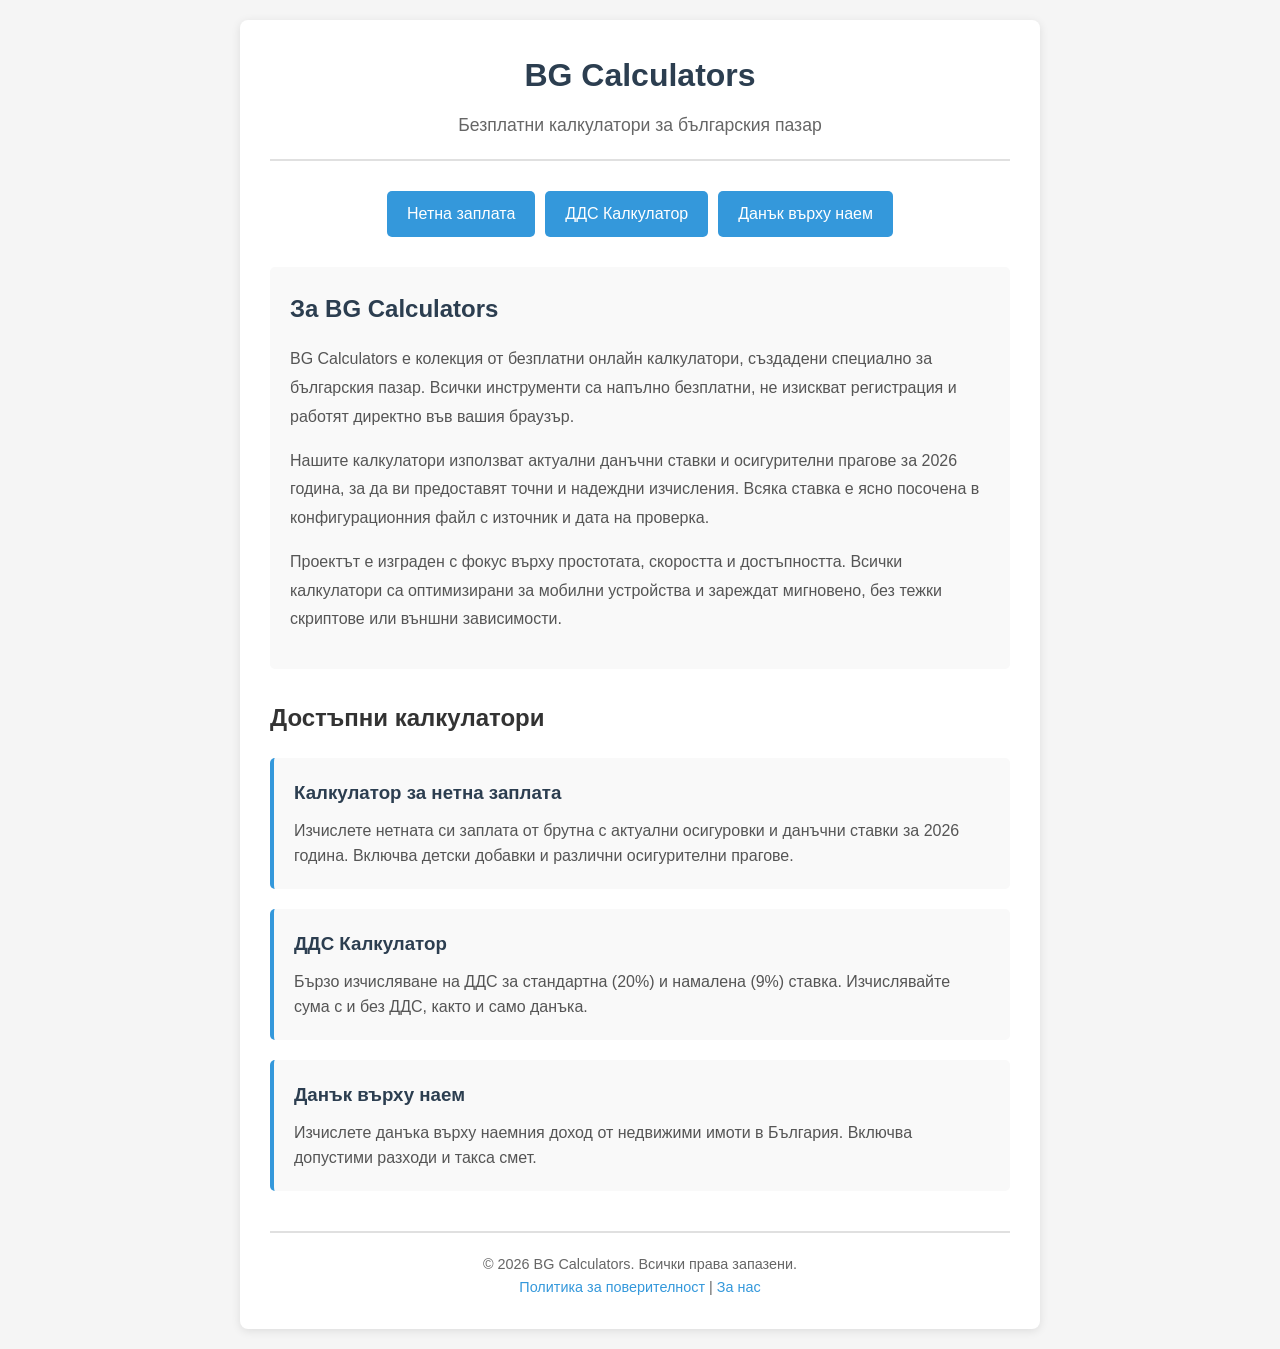
==== index.html @ 5e9a78ef "Initial commit: BG Calculators - Bulgarian tax calculators - Added 3 calculators: net salary, VAT, r" ====
<!DOCTYPE html>
<html lang="bg">
<head>
    <meta charset="UTF-8">
    <meta name="viewport" content="width=device-width, initial-scale=1.0">
    <title>BG Calculators - Безплатни онлайн калкулатори за България 2026 (€)</title>
    <meta name="description" content="Безплатни онлайн калкулатори за българския пазар в евро: нетна заплата от брутна, ДДС калкулатор, данък върху наем, осигуровки и други. Бързи, точни и актуални изчисления за 2026 година.">
    <link rel="stylesheet" href="css/style.css">
</head>
<body>
    <div class="container">
        <header>
            <h1>BG Calculators</h1>
            <p>Безплатни калкулатори за българския пазар</p>
        </header>

        <nav>
            <ul>
                <li><a href="calculators/net-salary.html">Нетна заплата</a></li>
                <li><a href="calculators/vat-calculator.html">ДДС Калкулатор</a></li>
                <li><a href="calculators/rent-tax-calculator.html">Данък върху наем</a></li>
            </ul>
        </nav>

        <section class="content">
            <h2>За BG Calculators</h2>
            <p>
                BG Calculators е колекция от безплатни онлайн калкулатори, създадени специално за българския пазар. Всички инструменти са напълно безплатни, не изискват регистрация и работят директно във вашия браузър.
            </p>
            <p>
                Нашите калкулатори използват актуални данъчни ставки и осигурителни прагове за 2026 година, за да ви предоставят точни и надеждни изчисления. Всяка ставка е ясно посочена в конфигурационния файл с източник и дата на проверка.
            </p>
            <p>
                Проектът е изграден с фокус върху простотата, скоростта и достъпността. Всички калкулатори са оптимизирани за мобилни устройства и зареждат мигновено, без тежки скриптове или външни зависимости.
            </p>
        </section>

        <section>
            <h2>Достъпни калкулатори</h2>

            <div class="calculator-card">
                <h3><a href="calculators/net-salary.html">Калкулатор за нетна заплата</a></h3>
                <p>Изчислете нетната си заплата от брутна с актуални осигуровки и данъчни ставки за 2026 година. Включва детски добавки и различни осигурителни прагове.</p>
            </div>

            <div class="calculator-card">
                <h3><a href="calculators/vat-calculator.html">ДДС Калкулатор</a></h3>
                <p>Бързо изчисляване на ДДС за стандартна (20%) и намалена (9%) ставка. Изчислявайте сума с и без ДДС, както и само данъка.</p>
            </div>

            <div class="calculator-card">
                <h3><a href="calculators/rent-tax-calculator.html">Данък върху наем</a></h3>
                <p>Изчислете данъка върху наемния доход от недвижими имоти в България. Включва допустими разходи и такса смет.</p>
            </div>
        </section>

        <footer>
            <p>&copy; 2026 BG Calculators. Всички права запазени.</p>
            <p>
                <a href="privacy.html">Политика за поверителност</a> |
                <a href="about.html">За нас</a>
            </p>
        </footer>
    </div>

    <style>
        .calculator-card {
            margin: 20px 0;
            padding: 20px;
            background: #f9f9f9;
            border-radius: 5px;
            border-left: 4px solid #3498db;
        }

        .calculator-card h3 {
            margin-bottom: 10px;
        }

        .calculator-card h3 a {
            color: #2c3e50;
            text-decoration: none;
        }

        .calculator-card h3 a:hover {
            color: #3498db;
        }

        .calculator-card p {
            color: #555;
        }
    </style>
</body>
</html>
---- css/style.css ----
/**
 * Global styles for BG Calculators
 * Mobile-first, responsive design
 */

/* Reset and base styles */
* {
    margin: 0;
    padding: 0;
    box-sizing: border-box;
}

body {
    font-family: -apple-system, BlinkMacSystemFont, 'Segoe UI', Roboto, 'Helvetica Neue', Arial, sans-serif;
    line-height: 1.6;
    color: #333;
    background: #f5f5f5;
    padding: 20px;
}

/* Container */
.container {
    max-width: 800px;
    margin: 0 auto;
    background: white;
    padding: 30px;
    border-radius: 8px;
    box-shadow: 0 2px 10px rgba(0,0,0,0.1);
}

/* Header */
header {
    text-align: center;
    margin-bottom: 30px;
    padding-bottom: 20px;
    border-bottom: 2px solid #e0e0e0;
}

header h1 {
    color: #2c3e50;
    font-size: 2em;
    margin-bottom: 10px;
}

header p {
    color: #666;
    font-size: 1.1em;
}

/* Navigation */
nav {
    margin: 20px 0;
}

nav ul {
    list-style: none;
    display: flex;
    flex-wrap: wrap;
    gap: 10px;
    justify-content: center;
}

nav li a {
    display: block;
    padding: 10px 20px;
    background: #3498db;
    color: white;
    text-decoration: none;
    border-radius: 5px;
    transition: background 0.3s;
}

nav li a:hover {
    background: #2980b9;
}

/* Calculator form */
.calculator-form {
    margin: 30px 0;
}

.form-group {
    margin-bottom: 20px;
}

.form-group label {
    display: block;
    margin-bottom: 8px;
    font-weight: 600;
    color: #2c3e50;
}

.form-group input,
.form-group select {
    width: 100%;
    padding: 12px;
    border: 2px solid #ddd;
    border-radius: 5px;
    font-size: 16px;
    transition: border-color 0.3s;
}

.form-group input:focus,
.form-group select:focus {
    outline: none;
    border-color: #3498db;
}

.form-group input[type="number"] {
    -moz-appearance: textfield;
}

.form-group input[type="number"]::-webkit-outer-spin-button,
.form-group input[type="number"]::-webkit-inner-spin-button {
    -webkit-appearance: none;
    margin: 0;
}

/* Buttons */
button {
    display: block;
    width: 100%;
    padding: 15px;
    background: #27ae60;
    color: white;
    border: none;
    border-radius: 5px;
    font-size: 18px;
    font-weight: 600;
    cursor: pointer;
    transition: background 0.3s;
}

button:hover {
    background: #219150;
}

button:active {
    transform: translateY(1px);
}

/* Error messages */
.error {
    color: #e74c3c;
    font-size: 14px;
    margin-top: 5px;
    display: none;
}

/* Results section */
.results {
    margin: 30px 0;
    padding: 20px;
    background: #ecf0f1;
    border-radius: 5px;
    display: none;
}

.results.visible {
    display: block;
}

.results h2 {
    color: #2c3e50;
    margin-bottom: 15px;
}

.result-row {
    display: flex;
    justify-content: space-between;
    padding: 10px 0;
    border-bottom: 1px solid #d0d0d0;
}

.result-row:last-child {
    border-bottom: none;
}

.result-row.total {
    font-weight: 700;
    font-size: 1.2em;
    color: #27ae60;
    border-top: 2px solid #2c3e50;
    margin-top: 10px;
    padding-top: 15px;
}

.result-label {
    color: #555;
}

.result-value {
    font-weight: 600;
    color: #2c3e50;
}

/* Examples section */
.examples {
    margin: 30px 0;
    padding: 20px;
    background: #fff9e6;
    border-left: 4px solid #f39c12;
    border-radius: 5px;
}

.examples h3 {
    color: #d35400;
    margin-bottom: 15px;
}

.example {
    margin: 15px 0;
    padding: 10px;
    background: white;
    border-radius: 5px;
}

.example h4 {
    color: #2c3e50;
    margin-bottom: 8px;
}

.example p {
    color: #555;
    font-size: 0.95em;
}

/* Content section */
.content {
    margin: 30px 0;
    padding: 20px;
    background: #f9f9f9;
    border-radius: 5px;
    line-height: 1.8;
}

.content h2 {
    color: #2c3e50;
    margin-bottom: 15px;
}

.content p {
    color: #555;
    margin-bottom: 15px;
}

/* FAQ section */
.faq {
    margin: 30px 0;
}

.faq h2 {
    color: #2c3e50;
    margin-bottom: 20px;
}

.faq-item {
    margin-bottom: 20px;
    padding: 15px;
    background: #f9f9f9;
    border-radius: 5px;
}

.faq-item h3 {
    color: #3498db;
    margin-bottom: 10px;
    font-size: 1.1em;
}

.faq-item p {
    color: #555;
    line-height: 1.7;
}

/* Footer */
footer {
    margin-top: 40px;
    padding-top: 20px;
    border-top: 2px solid #e0e0e0;
    text-align: center;
    color: #666;
    font-size: 0.9em;
}

footer a {
    color: #3498db;
    text-decoration: none;
}

footer a:hover {
    text-decoration: underline;
}

/* Responsive */
@media (max-width: 600px) {
    body {
        padding: 10px;
    }

    .container {
        padding: 20px;
    }

    header h1 {
        font-size: 1.5em;
    }

    nav ul {
        flex-direction: column;
    }

    .result-row {
        flex-direction: column;
        gap: 5px;
    }
}
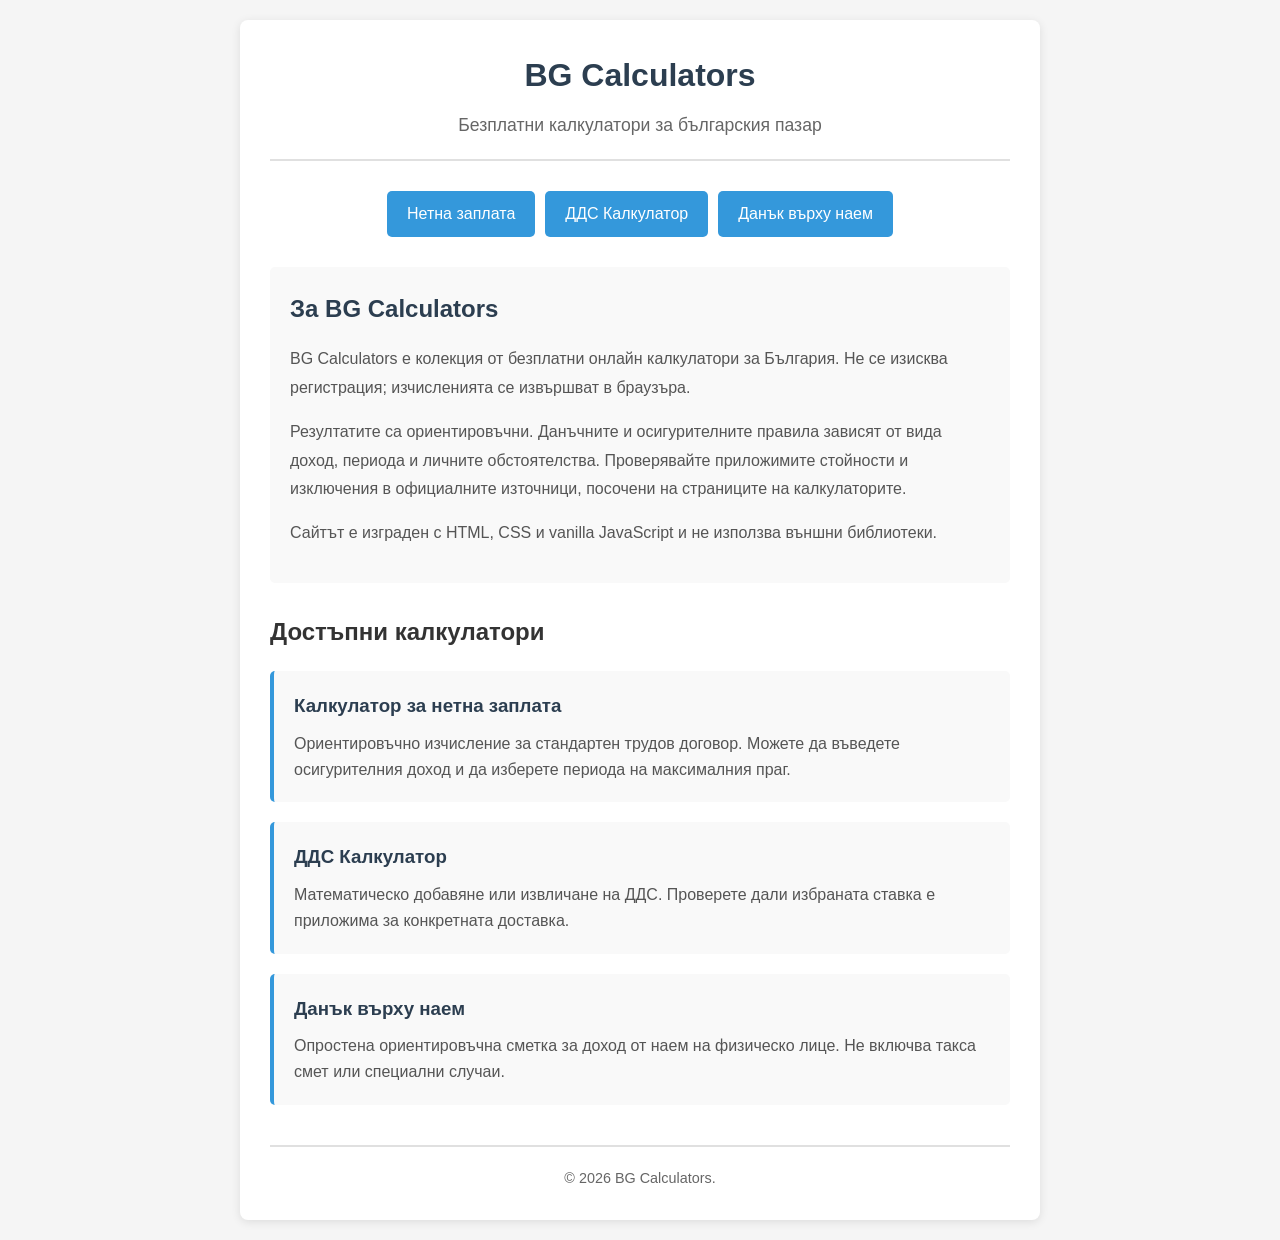
==== commit e5dabee6: "Fix calculator rates and site content" ====
--- a/index.html
+++ b/index.html
@@ -3,8 +3,8 @@
 <head>
     <meta charset="UTF-8">
     <meta name="viewport" content="width=device-width, initial-scale=1.0">
-    <title>BG Calculators - Безплатни онлайн калкулатори за България 2026 (€)</title>
-    <meta name="description" content="Безплатни онлайн калкулатори за българския пазар в евро: нетна заплата от брутна, ДДС калкулатор, данък върху наем, осигуровки и други. Бързи, точни и актуални изчисления за 2026 година.">
+    <title>BG Calculators — безплатни калкулатори за България</title>
+    <meta name="description" content="Безплатни калкулатори в евро за нетна заплата, ДДС и доход от наем в България. Резултатите са ориентировъчни и зависят от конкретния случай.">
     <link rel="stylesheet" href="css/style.css">
 </head>
 <body>
@@ -25,13 +25,13 @@
         <section class="content">
             <h2>За BG Calculators</h2>
             <p>
-                BG Calculators е колекция от безплатни онлайн калкулатори, създадени специално за българския пазар. Всички инструменти са напълно безплатни, не изискват регистрация и работят директно във вашия браузър.
+                BG Calculators е колекция от безплатни онлайн калкулатори за България. Не се изисква регистрация; изчисленията се извършват в браузъра.
             </p>
             <p>
-                Нашите калкулатори използват актуални данъчни ставки и осигурителни прагове за 2026 година, за да ви предоставят точни и надеждни изчисления. Всяка ставка е ясно посочена в конфигурационния файл с източник и дата на проверка.
+                Резултатите са ориентировъчни. Данъчните и осигурителните правила зависят от вида доход, периода и личните обстоятелства. Проверявайте приложимите стойности и изключения в официалните източници, посочени на страниците на калкулаторите.
             </p>
             <p>
-                Проектът е изграден с фокус върху простотата, скоростта и достъпността. Всички калкулатори са оптимизирани за мобилни устройства и зареждат мигновено, без тежки скриптове или външни зависимости.
+                Сайтът е изграден с HTML, CSS и vanilla JavaScript и не използва външни библиотеки.
             </p>
         </section>
 
@@ -40,26 +40,22 @@
 
             <div class="calculator-card">
                 <h3><a href="calculators/net-salary.html">Калкулатор за нетна заплата</a></h3>
-                <p>Изчислете нетната си заплата от брутна с актуални осигуровки и данъчни ставки за 2026 година. Включва детски добавки и различни осигурителни прагове.</p>
+                <p>Ориентировъчно изчисление за стандартен трудов договор. Можете да въведете осигурителния доход и да изберете периода на максималния праг.</p>
             </div>
 
             <div class="calculator-card">
                 <h3><a href="calculators/vat-calculator.html">ДДС Калкулатор</a></h3>
-                <p>Бързо изчисляване на ДДС за стандартна (20%) и намалена (9%) ставка. Изчислявайте сума с и без ДДС, както и само данъка.</p>
+                <p>Математическо добавяне или извличане на ДДС. Проверете дали избраната ставка е приложима за конкретната доставка.</p>
             </div>
 
             <div class="calculator-card">
                 <h3><a href="calculators/rent-tax-calculator.html">Данък върху наем</a></h3>
-                <p>Изчислете данъка върху наемния доход от недвижими имоти в България. Включва допустими разходи и такса смет.</p>
+                <p>Опростена ориентировъчна сметка за доход от наем на физическо лице. Не включва такса смет или специални случаи.</p>
             </div>
         </section>
 
         <footer>
-            <p>&copy; 2026 BG Calculators. Всички права запазени.</p>
-            <p>
-                <a href="privacy.html">Политика за поверителност</a> |
-                <a href="about.html">За нас</a>
-            </p>
+            <p>&copy; 2026 BG Calculators.</p>
         </footer>
     </div>
 
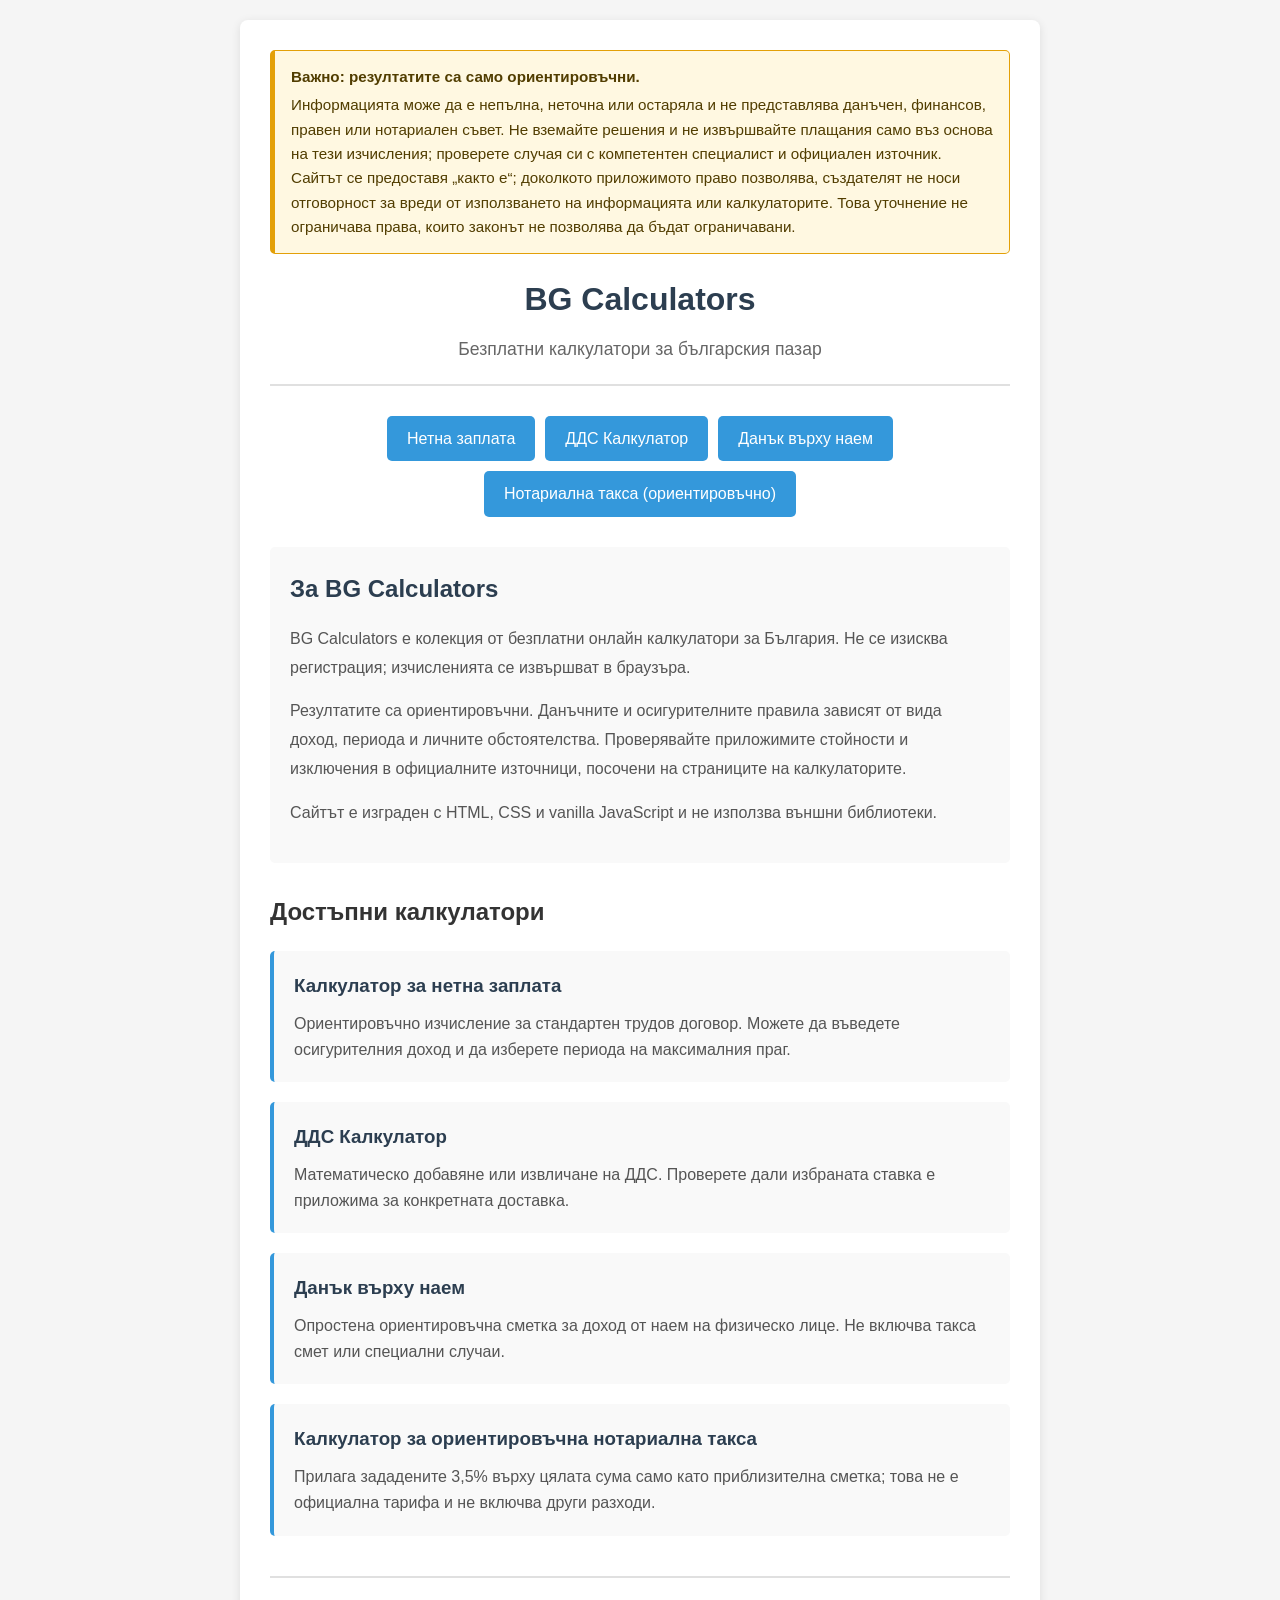
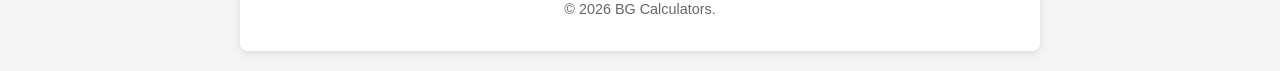
==== commit 17990496: "Add disclaimers and notary fee estimate" ====
--- a/index.html
+++ b/index.html
@@ -4,11 +4,15 @@
     <meta charset="UTF-8">
     <meta name="viewport" content="width=device-width, initial-scale=1.0">
     <title>BG Calculators — безплатни калкулатори за България</title>
-    <meta name="description" content="Безплатни калкулатори в евро за нетна заплата, ДДС и доход от наем в България. Резултатите са ориентировъчни и зависят от конкретния случай.">
+    <meta name="description" content="Безплатни калкулатори в евро за нетна заплата, ДДС, доход от наем и ориентировъчна нотариална сума в България.">
     <link rel="stylesheet" href="css/style.css">
 </head>
 <body>
     <div class="container">
+        <aside class="site-notice" role="note" aria-label="Важно уточнение">
+            <strong>Важно: резултатите са само ориентировъчни.</strong>
+            Информацията може да е непълна, неточна или остаряла и не представлява данъчен, финансов, правен или нотариален съвет. Не вземайте решения и не извършвайте плащания само въз основа на тези изчисления; проверете случая си с компетентен специалист и официален източник. Сайтът се предоставя „както е“; доколкото приложимото право позволява, създателят не носи отговорност за вреди от използването на информацията или калкулаторите. Това уточнение не ограничава права, които законът не позволява да бъдат ограничавани.
+        </aside>
         <header>
             <h1>BG Calculators</h1>
             <p>Безплатни калкулатори за българския пазар</p>
@@ -19,6 +23,7 @@
                 <li><a href="calculators/net-salary.html">Нетна заплата</a></li>
                 <li><a href="calculators/vat-calculator.html">ДДС Калкулатор</a></li>
                 <li><a href="calculators/rent-tax-calculator.html">Данък върху наем</a></li>
+                <li><a href="calculators/notary-fee-calculator.html">Нотариална такса (ориентировъчно)</a></li>
             </ul>
         </nav>
 
@@ -51,6 +56,10 @@
             <div class="calculator-card">
                 <h3><a href="calculators/rent-tax-calculator.html">Данък върху наем</a></h3>
                 <p>Опростена ориентировъчна сметка за доход от наем на физическо лице. Не включва такса смет или специални случаи.</p>
+            </div>
+            <div class="calculator-card">
+                <h3><a href="calculators/notary-fee-calculator.html">Калкулатор за ориентировъчна нотариална такса</a></h3>
+                <p>Прилага зададените 3,5% върху цялата сума само като приблизителна сметка; това не е официална тарифа и не включва други разходи.</p>
             </div>
         </section>
 
--- a/css/style.css
+++ b/css/style.css
@@ -28,6 +28,22 @@
     box-shadow: 0 2px 10px rgba(0,0,0,0.1);
 }
 
+.site-notice {
+    margin: 0 0 20px;
+    padding: 14px 16px;
+    border: 1px solid #e3a008;
+    border-left: 5px solid #e3a008;
+    border-radius: 5px;
+    background: #fff8e1;
+    color: #513d00;
+    font-size: 0.95em;
+}
+
+.site-notice strong {
+    display: block;
+    margin-bottom: 4px;
+}
+
 /* Header */
 header {
     text-align: center;
@@ -301,6 +317,11 @@
         padding: 20px;
     }
 
+    .site-notice {
+        padding: 12px;
+        font-size: 0.9em;
+    }
+
     header h1 {
         font-size: 1.5em;
     }
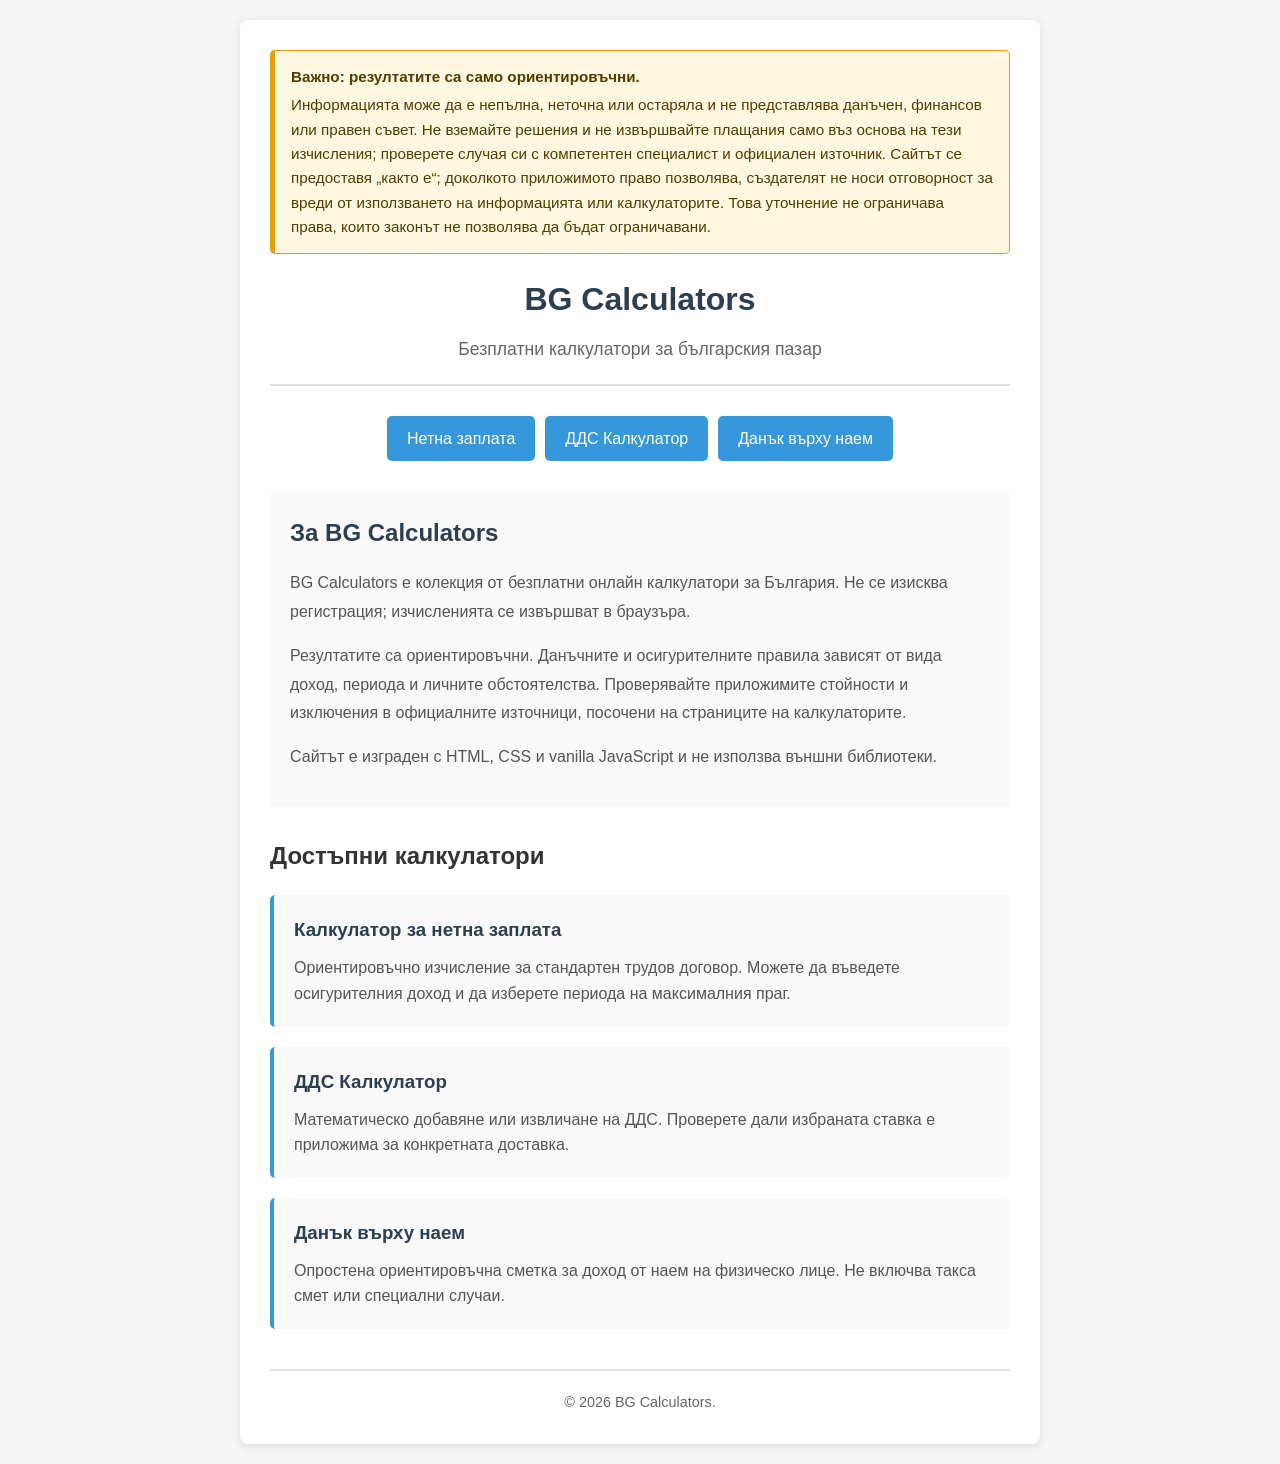
==== commit 0afe43bc: "Remove notary fee calculator" ====
--- a/index.html
+++ b/index.html
@@ -4,14 +4,14 @@
     <meta charset="UTF-8">
     <meta name="viewport" content="width=device-width, initial-scale=1.0">
     <title>BG Calculators — безплатни калкулатори за България</title>
-    <meta name="description" content="Безплатни калкулатори в евро за нетна заплата, ДДС, доход от наем и ориентировъчна нотариална сума в България.">
+    <meta name="description" content="Безплатни калкулатори в евро за нетна заплата, ДДС и доход от наем в България.">
     <link rel="stylesheet" href="css/style.css">
 </head>
 <body>
     <div class="container">
         <aside class="site-notice" role="note" aria-label="Важно уточнение">
             <strong>Важно: резултатите са само ориентировъчни.</strong>
-            Информацията може да е непълна, неточна или остаряла и не представлява данъчен, финансов, правен или нотариален съвет. Не вземайте решения и не извършвайте плащания само въз основа на тези изчисления; проверете случая си с компетентен специалист и официален източник. Сайтът се предоставя „както е“; доколкото приложимото право позволява, създателят не носи отговорност за вреди от използването на информацията или калкулаторите. Това уточнение не ограничава права, които законът не позволява да бъдат ограничавани.
+            Информацията може да е непълна, неточна или остаряла и не представлява данъчен, финансов или правен съвет. Не вземайте решения и не извършвайте плащания само въз основа на тези изчисления; проверете случая си с компетентен специалист и официален източник. Сайтът се предоставя „както е“; доколкото приложимото право позволява, създателят не носи отговорност за вреди от използването на информацията или калкулаторите. Това уточнение не ограничава права, които законът не позволява да бъдат ограничавани.
         </aside>
         <header>
             <h1>BG Calculators</h1>
@@ -23,7 +23,6 @@
                 <li><a href="calculators/net-salary.html">Нетна заплата</a></li>
                 <li><a href="calculators/vat-calculator.html">ДДС Калкулатор</a></li>
                 <li><a href="calculators/rent-tax-calculator.html">Данък върху наем</a></li>
-                <li><a href="calculators/notary-fee-calculator.html">Нотариална такса (ориентировъчно)</a></li>
             </ul>
         </nav>
 
@@ -56,10 +55,6 @@
             <div class="calculator-card">
                 <h3><a href="calculators/rent-tax-calculator.html">Данък върху наем</a></h3>
                 <p>Опростена ориентировъчна сметка за доход от наем на физическо лице. Не включва такса смет или специални случаи.</p>
-            </div>
-            <div class="calculator-card">
-                <h3><a href="calculators/notary-fee-calculator.html">Калкулатор за ориентировъчна нотариална такса</a></h3>
-                <p>Прилага зададените 3,5% върху цялата сума само като приблизителна сметка; това не е официална тарифа и не включва други разходи.</p>
             </div>
         </section>
 
